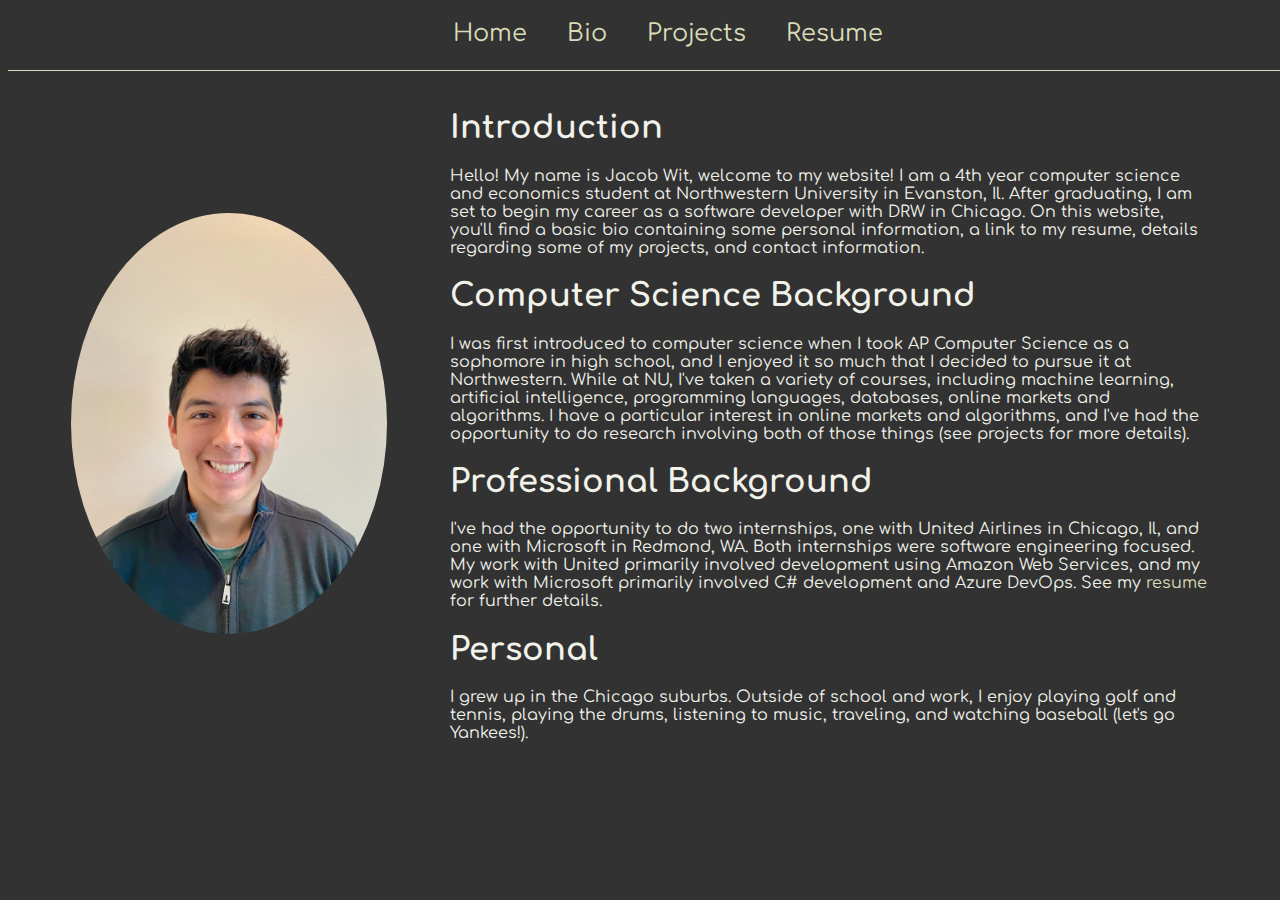
==== bio.html @ c7f43125 "Added all content" ====
<html>
<header>
   <title>Landing page</title>
   <link rel="stylesheet" type="text/css" href="styles.css"/>
   <link href="https://fonts.googleapis.com/icon?family=Material+Icons"
      rel="stylesheet">
      <link rel="preconnect" href="https://fonts.googleapis.com">
   <link rel="preconnect" href="https://fonts.gstatic.com" crossorigin>
   <link href="https://fonts.googleapis.com/css2?family=Comfortaa:wght@700&display=swap" rel="stylesheet">  
</header>
<body id="bio_page_body">
   <nav role="navigation" class="navbar">
      <ul class="navigation_options">
         <li class="navbar_button">
            <a class="home_link" href="./index.html">Home</a>
         </li>
         <li class="navbar_button">
            <a class="bio_link" href="./bio.html">Bio</a>
         </li>
         <li class="navbar_button">
            <a class="projects_link" href="./projects_home.html">Projects</a>
            <ul class="dropdown-menu">
               <li class="project_dropdown_item"><a href="./economic_petri_dish.html">Economic Petri Dish</a></li>
               <li class="project_dropdown_item"><a href="./optimal_auction.html">Optimal Auction Strategies</a></li>
           </ul>
         </li>
         <li class="navbar_button">
            <a class="resume_link" href="./resume.html">Resume</a>
         </li>
      </ul>
  </nav>
  <main>
    <div id="bio_page_content">
         <img src="./IMG_1038.jpeg" alt="portrait of Jacob Wit" id="portrait">
         <div id="bio_text">
               <h1>Introduction</h1>
               <p>
                  Hello! My name is Jacob Wit, welcome to my website! I am a 4th year computer science and economics student at Northwestern University in Evanston, Il.
                  After graduating, I am set to begin my career as a software developer with DRW in Chicago. On this website, you'll find a basic bio containing some 
                  personal information, a link to my resume, details regarding some of my projects, and contact information.
               </p>
               <h1>Computer Science Background</h1>
               <p>
                  I was first introduced to computer science when I took AP Computer Science as a sophomore in high school, and I enjoyed it so much that I decided to 
                  pursue it at Northwestern. While at NU, I've taken a variety of courses, including machine learning, artificial intelligence, programming languages,
                  databases, online markets and algorithms. I have a particular interest in online markets and algorithms, and I've had the opportunity to do research
                  involving both of those things (see <a>projects</a> for more details).
               </p>
               <h1>Professional Background</h1>
               <p>I've had the opportunity to do two internships, one with United Airlines in Chicago, Il, and one with Microsoft in Redmond, WA. Both internships were
                  software engineering focused. My work with United primarily involved development using Amazon Web Services, and my work with Microsoft primarily 
                  involved C# development and Azure DevOps. See my <a href="./resume.html" id="paragraph_resume_link">resume</a> for further details.
               </p>
               <h1>Personal</h1>
               <p>
                  I grew up in the Chicago suburbs. Outside of school and work, I enjoy playing golf and tennis, playing the drums, listening to music, traveling, and 
                  watching baseball (let's go Yankees!). 
               </p>
         </div>
    </div>
  </main>
</body>
</html>
---- styles.css ----
main{
    margin-top: 70px;
}

a:any-link {
    color: inherit;
    text-decoration: none;
}

#landing_page_body{
    /* background-image: url(./background_image.jpg); */
    background-color: rgb(50, 50, 50);
    background-repeat: no-repeat;
    background-size: cover;
}

#bio_page_body{
    background-color: rgb(50, 50, 50);
}

#resume_page_body{
    background-color: rgb(50, 50, 50);
}

body{
    background-color: rgb(50, 50, 50);
}

.navbar{
    background-color: rgb(50, 50, 50);
    position: fixed;
    top: 0px;
    display: flex;
    justify-content: center;
    width: 100%;
    height: 70px;
    border-bottom: solid 1px rgb(218, 219, 184);
}

.navbar ul{
    list-style: none;
    display: flex;
    flex-direction: row;
    margin-top: 20px;
}

.navbar_button{
    font-size: x-large;
    font-family: 'Comfortaa';
    color: rgb(218, 219, 184);
    margin-left: 20px;
    margin-right: 20px;
}

.navbar .dropdown-menu li{
    display: block;
}

.navbar .dropdown-menu{
  display: none;
}

.navbar li:hover .dropdown-menu{
  display: block;
  margin-top: 0;
  position: absolute;
  background-color: rgb(50, 50, 50);
  border: 1px solid rgb(218, 219, 184);
  display: flex;
  flex-direction: column;
  padding-top: 5px;
  padding-left: 0;
}

.navbar_button:hover{
    color: rgb(249, 141, 0);
}

.project_dropdown_item{
    color: rgb(218, 219, 184);
    font-size: medium;
}

.project_dropdown_item:hover{
    color: rgb(249, 141, 0);
}

#main_landing_page_content{
    display: flex;
    flex-direction: column;
    align-items: center;
    justify-content: center;
    width: 100%;
    height: 100%;
    font-family: 'Comfortaa';
    color: rgb(218, 219, 184);
}

#main_name{
    font-size: 100;
    font-weight: normal;
}

#titles{
    font-size: 20;
}

#contact_info{
    font-size: 20;
}

#linkedin_link{
    color:rgb(68, 202, 255)
}

#landing_page_projects_showcase{
    display: flex;
    flex-direction: row;
}

/* bio page */
#bio_page_content{
    display: flex;
    flex-direction: row;
    align-items: center;
    justify-content: center;
    width: 100%;
    height: 80%;
}

#portrait{
    width: 25%;
    margin-left: 5%;
    margin-right: 5%;
    border-radius: 50%;
}

#bio_text{
    font-family: 'Comfortaa';
    color: rgb(241, 242, 234);
    margin-right: 5%;
}

#paragraph_resume_link{
    color: rgb(218, 219, 184);
}

/*resume page */
#main_resume_page_content{
    width: 100%;
    height: 80%;
    display: flex;
    flex-direction: column;
    justify-content: center;
    align-items: center;
}

#embedded_resume{
    width: 70%;
    height: 600;
}

#resume_main_header{
    font-family: 'Comfortaa';
    color: rgb(241, 242, 234);
}

#resume_alternative_link{
    font-family: 'Comfortaa';
    color: rgb(241, 242, 234);
}

#resume_here{
    color: rgb(218, 219, 184);
}

/* projects home */
#project_home_content{
    display: flex;
    flex-direction: row;
    width: 100%;
    height: 80%;
    font-family: 'Comfortaa';
    color: rgb(241, 242, 234);
}

.tile_link{
    border: 1px solid rgb(218, 219, 184);
    width: 45%;
    margin: 2.5%;
    height: 100%;
}

.tile_link:hover{
    border: 5px solid rgb(218, 219, 184);
}

.project_tile{
    width: 100%;
    height: 100%;
    display: flex;
    flex-direction: column;
    align-items: center;
}

#petri_dish_tile_screenshot{
    width: 90%;
    margin-top: 5%;
    margin-bottom: 6%;
}

.project_tile_overview_text{
    margin: 15px;
}

#auctions_tile_screenshot{
    width: 70%;
}

.tile_title{
    margin: 5%;
}

/* petri dish */
#petri_dish_main_content{
    display: flex;
    flex-direction: column;
    align-items: center;
    font-family: 'Comfortaa';
    color: rgb(241, 242, 234);
}

.petri_dish_project_section{
    display: flex;
    flex-direction: row;
    width: 100%;
    margin-top: 30px;
}

.petri_dish_picture_container{
    display: flex;
    justify-content: center;
    align-items: center;
    width: 45%;
}

.petri_dish_text_container{
    display: flex;
    flex-direction: column;
    width: 45%;
}

#petri_dish_model_overview_screenshot{
    width: 90%;
}

#abm_wiki_link{
    display: inline-block;
}

#flowchart_picture{
    width: 90%;
    background-color: white;
}

/* auctions */
#auctions_main_content{
    display: flex;
    flex-direction: column;
    align-items: center;
    font-family: 'Comfortaa';
    color: rgb(241, 242, 234);
}

.auctions_project_section{
    display: flex;
    flex-direction: row;
    width: 100%;
    margin-top: 30px;
}

.auctions_picture_container{
    display: flex;
    justify-content: center;
    align-items: center;
    flex-direction: column;
    width: 45%;
}

.auctions_text_container{
    display: flex;
    flex-direction: column;
    width: 45%;
}

#desmos_graph{
    width: 90%;
    height: 455px;
}

.auctions_results{
    width: 60%;
}
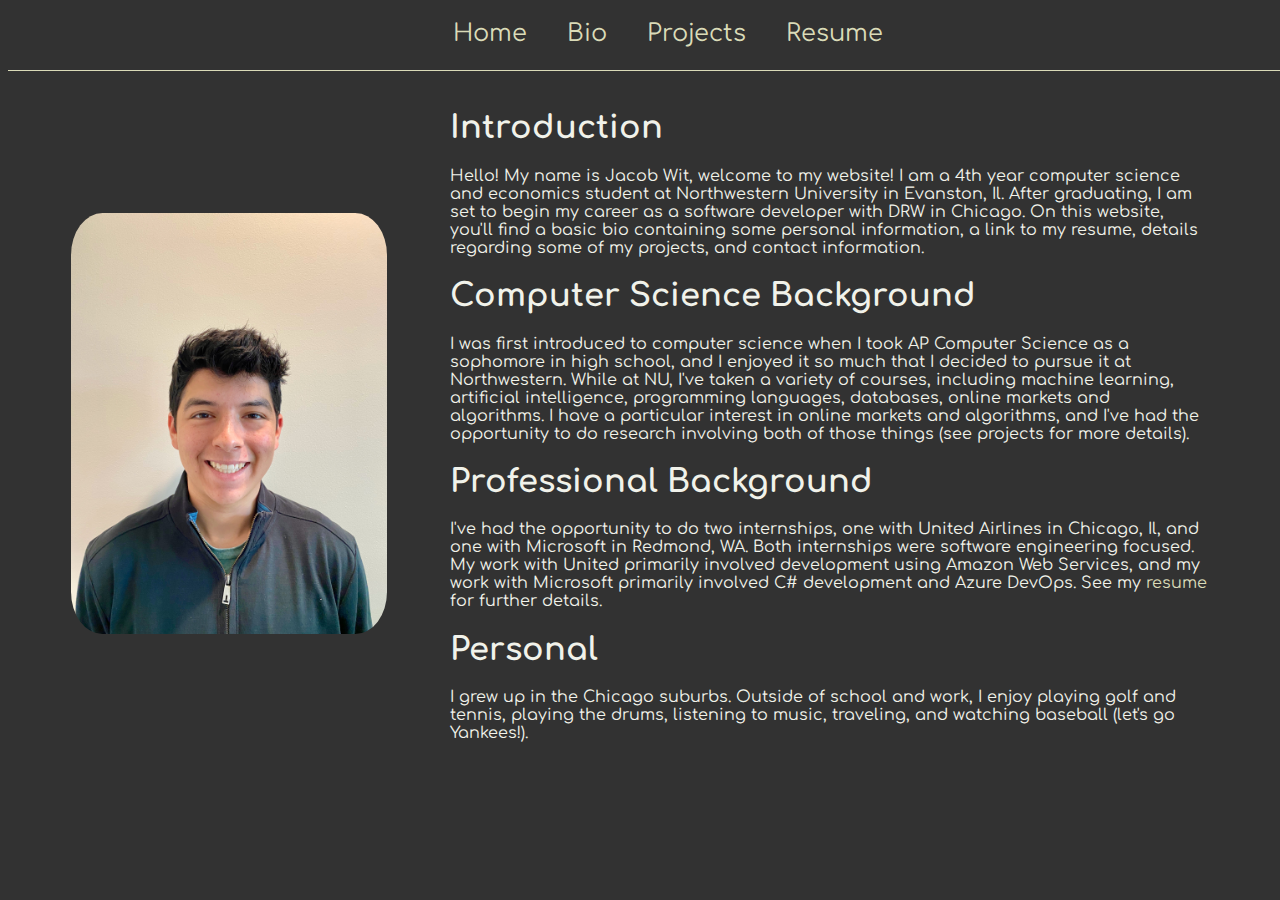
==== commit 34f0a0db: "modified some accessibility stuff" ====
--- a/bio.html
+++ b/bio.html
@@ -1,4 +1,4 @@
-<html>
+<html lang="en">
 <header>
    <title>Landing page</title>
    <link rel="stylesheet" type="text/css" href="styles.css"/>
--- a/styles.css
+++ b/styles.css
@@ -132,7 +132,7 @@
     width: 25%;
     margin-left: 5%;
     margin-right: 5%;
-    border-radius: 50%;
+    border-radius: 10%;
 }
 
 #bio_text{
@@ -186,6 +186,7 @@
 
 .tile_link{
     border: 1px solid rgb(218, 219, 184);
+    border-radius: 10%;
     width: 45%;
     margin: 2.5%;
     height: 100%;
@@ -207,6 +208,7 @@
     width: 90%;
     margin-top: 5%;
     margin-bottom: 6%;
+    border-radius: 5%;
 }
 
 .project_tile_overview_text{
@@ -215,6 +217,7 @@
 
 #auctions_tile_screenshot{
     width: 70%;
+    border-radius: 5%;
 }
 
 .tile_title{
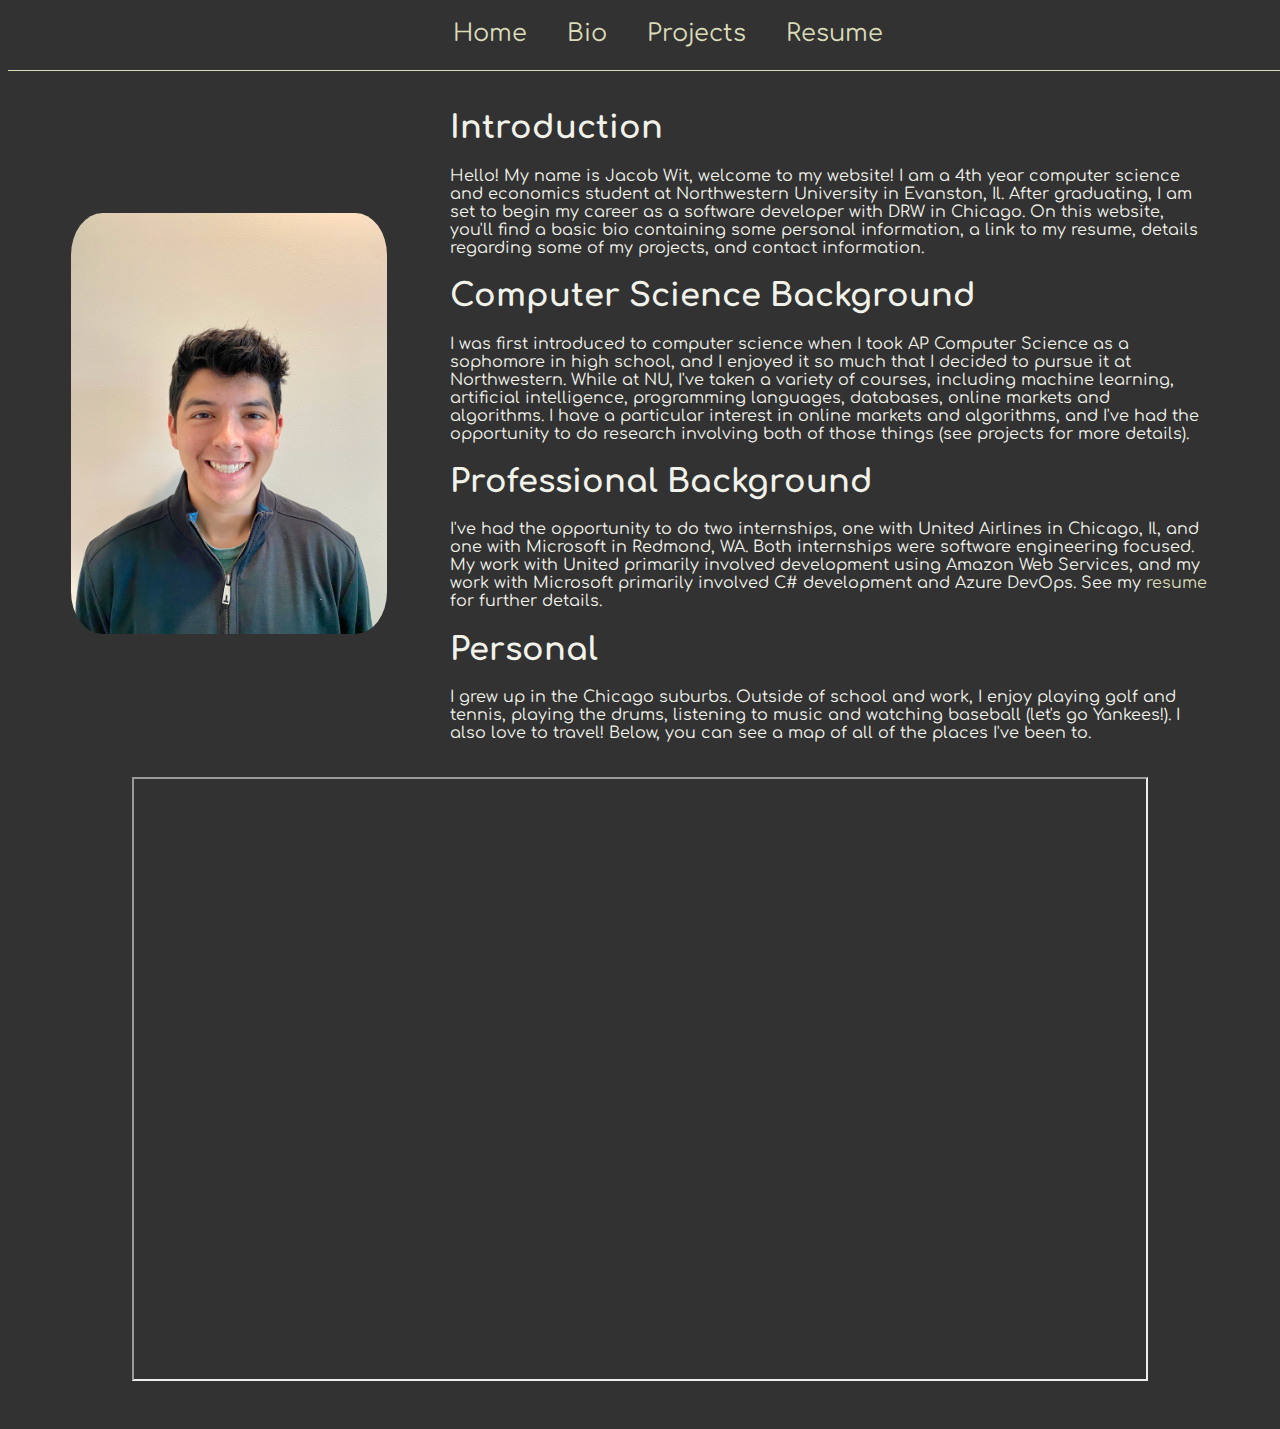
==== commit 608130c1: "Modified styles and added travel map" ====
--- a/bio.html
+++ b/bio.html
@@ -53,10 +53,13 @@
                </p>
                <h1>Personal</h1>
                <p>
-                  I grew up in the Chicago suburbs. Outside of school and work, I enjoy playing golf and tennis, playing the drums, listening to music, traveling, and 
-                  watching baseball (let's go Yankees!). 
+                  I grew up in the Chicago suburbs. Outside of school and work, I enjoy playing golf and tennis, playing the drums, listening to music and 
+                  watching baseball (let's go Yankees!). I also love to travel! Below, you can see a map of all of the places I've been to. 
                </p>
          </div>
+    </div>
+    <div id="travel_map_container">
+      <iframe id="travel_map" src="https://www.google.com/maps/d/u/0/embed?mid=1_gLP-xdwCUMMZWKRwFP1ofHH8NpJzIs&ehbc=2E312F" alt="an embedded google map showing my travel destinations"></iframe>
     </div>
   </main>
 </body>
--- a/styles.css
+++ b/styles.css
@@ -3,12 +3,15 @@
 }
 
 a:any-link {
-    color: inherit;
+    color: rgb(218, 219, 184);
     text-decoration: none;
 }
 
+a:any-link:hover{
+    color: rgb(249, 141, 0);
+}
+
 #landing_page_body{
-    /* background-image: url(./background_image.jpg); */
     background-color: rgb(50, 50, 50);
     background-repeat: no-repeat;
     background-size: cover;
@@ -47,7 +50,6 @@
 .navbar_button{
     font-size: x-large;
     font-family: 'Comfortaa';
-    color: rgb(218, 219, 184);
     margin-left: 20px;
     margin-right: 20px;
 }
@@ -72,19 +74,10 @@
   padding-left: 0;
 }
 
-.navbar_button:hover{
-    color: rgb(249, 141, 0);
-}
-
 .project_dropdown_item{
-    color: rgb(218, 219, 184);
     font-size: medium;
 }
 
-.project_dropdown_item:hover{
-    color: rgb(249, 141, 0);
-}
-
 #main_landing_page_content{
     display: flex;
     flex-direction: column;
@@ -93,7 +86,7 @@
     width: 100%;
     height: 100%;
     font-family: 'Comfortaa';
-    color: rgb(218, 219, 184);
+    color: rgb(241, 242, 234);
 }
 
 #main_name{
@@ -126,6 +119,8 @@
     justify-content: center;
     width: 100%;
     height: 80%;
+    font-family: 'Comfortaa';
+    color: rgb(241, 242, 234);
 }
 
 #portrait{
@@ -136,13 +131,21 @@
 }
 
 #bio_text{
-    font-family: 'Comfortaa';
-    color: rgb(241, 242, 234);
     margin-right: 5%;
 }
 
-#paragraph_resume_link{
-    color: rgb(218, 219, 184);
+#travel_map_container{
+    width: 100%;
+    display: flex;
+    flex-direction: column;
+    justify-content: center;
+    align-items: center;
+}
+
+#travel_map{
+    width: 80%;
+    height: 600;
+    margin-bottom: 40px;
 }
 
 /*resume page */
@@ -153,6 +156,8 @@
     flex-direction: column;
     justify-content: center;
     align-items: center;
+    font-family: 'Comfortaa';
+    color: rgb(241, 242, 234);
 }
 
 #embedded_resume{
@@ -160,20 +165,6 @@
     height: 600;
 }
 
-#resume_main_header{
-    font-family: 'Comfortaa';
-    color: rgb(241, 242, 234);
-}
-
-#resume_alternative_link{
-    font-family: 'Comfortaa';
-    color: rgb(241, 242, 234);
-}
-
-#resume_here{
-    color: rgb(218, 219, 184);
-}
-
 /* projects home */
 #project_home_content{
     display: flex;
@@ -184,8 +175,17 @@
     color: rgb(241, 242, 234);
 }
 
+#petri_dish_tile_link{
+    color: rgb(241, 242, 234);
+}
+
+#auctions_tile_link{
+    color: rgb(241, 242, 234);
+}
+
 .tile_link{
     border: 1px solid rgb(218, 219, 184);
+    color: rgb(241, 242, 234);
     border-radius: 10%;
     width: 45%;
     margin: 2.5%;
@@ -194,6 +194,7 @@
 
 .tile_link:hover{
     border: 5px solid rgb(218, 219, 184);
+    color: rgb(241, 242, 234);
 }
 
 .project_tile{
